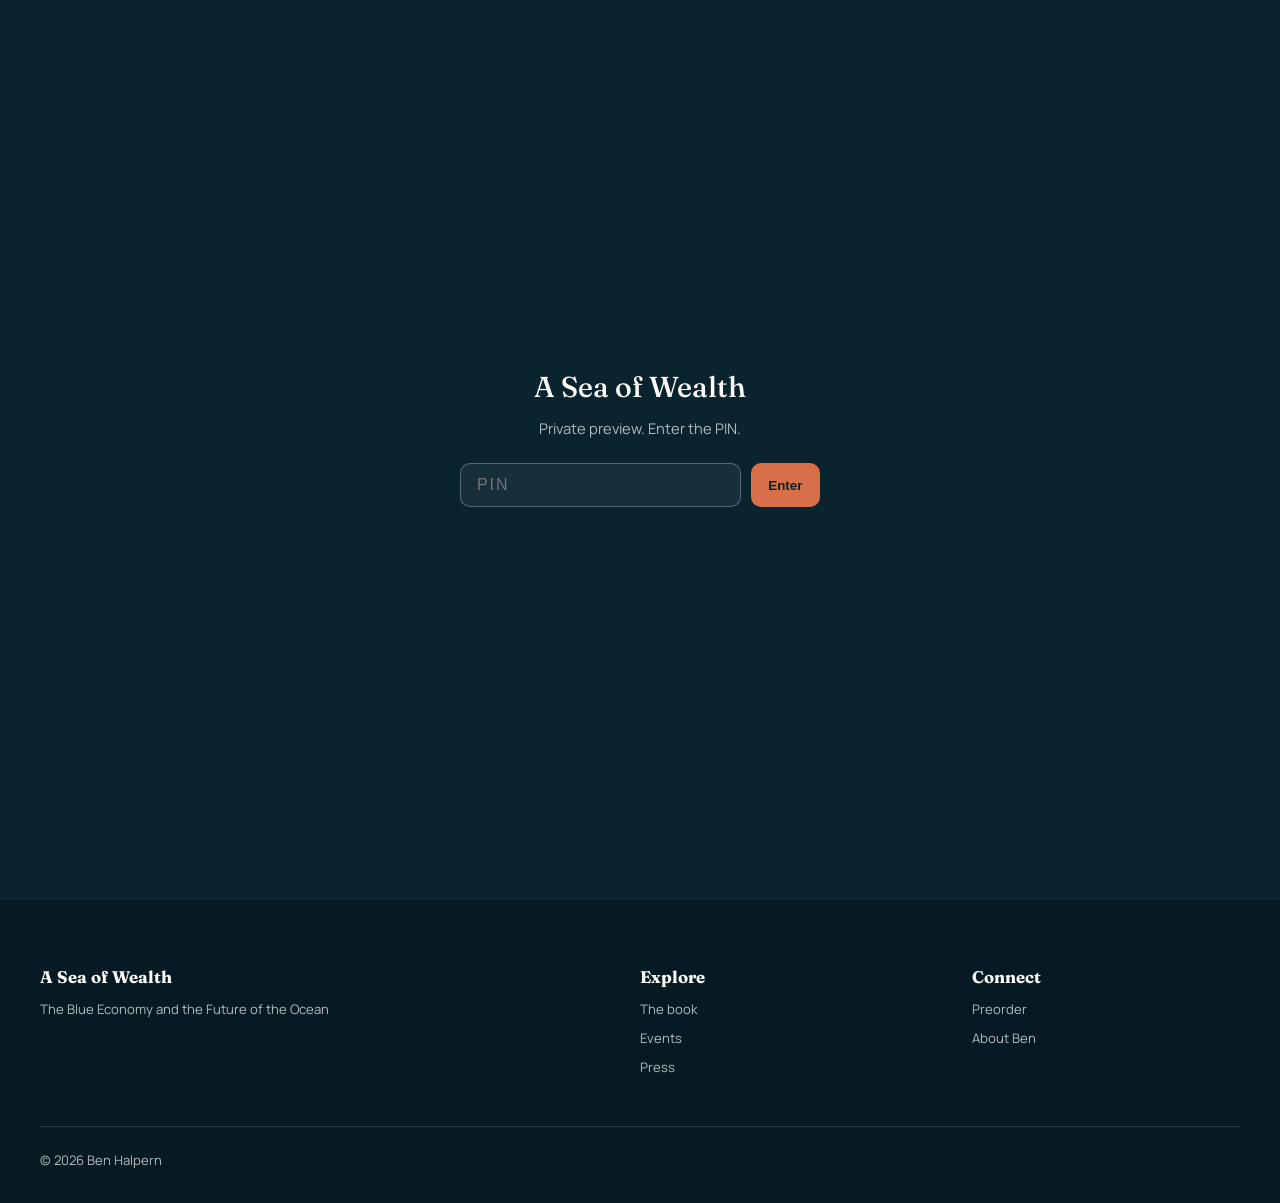
==== author.html @ 030df057 "Split book website into linked pages" ====
<!doctype html><html lang="en"><head><meta charset="utf-8"><meta name="viewport" content="width=device-width,initial-scale=1"><meta name="description" content="About Ben Halpern, author of A Sea of Wealth."><title>About Ben Halpern — A Sea of Wealth</title><link rel="preconnect" href="https://fonts.googleapis.com"><link rel="preconnect" href="https://fonts.gstatic.com" crossorigin><link href="https://fonts.googleapis.com/css2?family=Fraunces:opsz,wght@9..144,500;9..144,600&family=Manrope:wght@400;500;600;700&display=swap" rel="stylesheet"><link rel="stylesheet" href="styles.css"><script src="content.js" defer></script><script src="script.js" defer></script><script src="pin-gate.js" defer></script></head><body class="inner-page" data-page="author"><div class="pin-gate" id="pin-gate"><div class="pin-gate-card"><h1>A Sea of Wealth</h1><p>Private preview. Enter the PIN.</p><form class="pin-gate-form" id="pin-gate-form"><input id="pin-gate-input" type="password" inputmode="numeric" maxlength="8" placeholder="PIN" aria-label="PIN"><button>Enter</button></form><div class="pin-gate-error" id="pin-gate-error"></div></div></div><a class="skip-link" href="#main">Skip to content</a><header class="site-header scrolled" data-header><a class="wordmark" href="index.html"><span>A Sea of Wealth</span><small>Ben Halpern</small></a><button class="nav-toggle" type="button" aria-expanded="false" aria-controls="site-nav" data-nav-toggle><span></span><span></span><span></span><span class="sr-only">Menu</span></button><nav class="site-nav" id="site-nav" data-nav><a data-nav-page="book" href="book.html">The book</a><a data-nav-page="events" href="events.html">Events</a><a data-nav-page="press" href="press.html">Press</a><a data-nav-page="author" href="author.html">About Ben</a><a class="nav-cta" data-nav-page="preorder" href="preorder.html">Preorder</a></nav></header><main id="main"><section class="author author-page section"><div class="shell author-layout"><div class="author-mark reveal"><img src="assets/ben-halpern.webp" width="1024" height="683" alt="Portrait of Ben Halpern"></div><div class="author-copy reveal"><p class="eyebrow dark">About the author</p><h1>Ben Halpern</h1><p class="lead">Marine biologist, conservation scientist, and one of the world’s leading thinkers on the relationship between people and the ocean.</p><p>Ben Halpern is professor of marine biology and conservation science at the University of California, Santa Barbara, and executive director of the National Center for Ecological Analysis and Synthesis.</p><p>His research has appeared in <em>Nature</em>, <em>Science</em>, and <em>Scientific American</em>, and his work is regularly featured by NPR, the BBC, and other major media outlets.</p><div class="author-links"><a href="https://www.nceas.ucsb.edu/about-us/our-people" target="_blank" rel="noreferrer">NCEAS ↗</a><a href="https://bren.ucsb.edu/people/ben-halpern" target="_blank" rel="noreferrer">Bren School ↗</a><a href="https://scholar.google.com/citations?user=6XVuz14AAAAJ&hl=en" target="_blank" rel="noreferrer">Google Scholar ↗</a><a href="https://www.linkedin.com/in/benjamin-halpern-56995b138" target="_blank" rel="noreferrer">LinkedIn ↗</a></div><a class="text-link dark-link author-book-link" href="book.html">Explore Ben’s new book →</a></div></div></section></main><footer class="site-footer"><div class="shell footer-grid"><div><strong>A Sea of Wealth</strong><p>The Blue Economy and the Future of the Ocean</p></div><div><strong>Explore</strong><a href="book.html">The book</a><a href="events.html">Events</a><a href="press.html">Press</a></div><div><strong>Connect</strong><a href="preorder.html">Preorder</a><a href="author.html">About Ben</a></div></div><div class="shell footer-bottom"><span>© <span data-year></span> Ben Halpern</span></div></footer></body></html>
---- styles.css ----
:root {
  --navy: #102f3d;
  --deep: #09232f;
  --slate: #476d7a;
  --mist: #dce8e8;
  --glass: #83aaa5;
  --sand: #e8d8bc;
  --coral: #d66f4a;
  --paper: #f7f4ed;
  --ink: #15333d;
  --white: #fffdf8;
  --display: "Fraunces", Georgia, serif;
  --sans: "Manrope", system-ui, -apple-system, BlinkMacSystemFont, "Segoe UI", sans-serif;
  --shadow: 0 30px 80px rgba(5, 24, 32, 0.24);
  --shell: min(1240px, calc(100vw - 80px));
}

* { box-sizing: border-box; }
html { scroll-behavior: smooth; }
html { overflow-x: hidden; }
body {
  margin: 0;
  overflow-x: hidden;
  color: var(--ink);
  background: var(--paper);
  font-family: var(--sans);
  font-size: 17px;
  line-height: 1.65;
  -webkit-font-smoothing: antialiased;
}
body.nav-open { overflow: hidden; }
img { display: block; max-width: 100%; height: auto; }
a { color: inherit; }
button, a { -webkit-tap-highlight-color: transparent; }

.sr-only {
  position: absolute;
  width: 1px;
  height: 1px;
  padding: 0;
  margin: -1px;
  overflow: hidden;
  clip: rect(0, 0, 0, 0);
  white-space: nowrap;
  border: 0;
}
.skip-link {
  position: fixed;
  left: 1rem;
  top: -5rem;
  z-index: 999;
  background: var(--white);
  color: var(--deep);
  padding: 0.75rem 1rem;
  border-radius: 6px;
}
.skip-link:focus { top: 1rem; }
.shell { width: var(--shell); margin-inline: auto; }
.narrow { width: min(880px, calc(100vw - 48px)); margin-inline: auto; }
.section { padding: clamp(5rem, 9vw, 9rem) 0; }

.site-header {
  position: fixed;
  inset: 0 0 auto;
  z-index: 100;
  display: flex;
  align-items: center;
  justify-content: space-between;
  padding: 1.25rem max(3rem, calc((100vw - 1240px) / 2));
  color: var(--white);
  transition: background 220ms ease, padding 220ms ease, box-shadow 220ms ease;
}
.site-header.scrolled {
  padding-top: 0.75rem;
  padding-bottom: 0.75rem;
  background: rgba(9, 35, 47, 0.94);
  box-shadow: 0 1px 0 rgba(255,255,255,0.1);
  backdrop-filter: blur(14px);
}
.wordmark { display: flex; flex-direction: column; line-height: 1.1; text-decoration: none; }
.wordmark span { font-family: var(--display); font-size: 1.3rem; }
.wordmark small { margin-top: 0.2rem; font-size: 0.64rem; letter-spacing: 0.18em; text-transform: uppercase; opacity: 0.7; }
.site-nav { display: flex; align-items: center; gap: 1.8rem; }
.site-nav a { text-decoration: none; font-size: 0.78rem; font-weight: 600; letter-spacing: 0.02em; }
.site-nav a:not(.nav-cta) { opacity: 0.86; }
.site-nav a:hover, .site-nav a:focus-visible { opacity: 1; }
.nav-cta { padding: 0.65rem 1rem; color: var(--deep); background: var(--sand); border-radius: 999px; }
.site-nav a[aria-current="page"]:not(.nav-cta) { opacity: 1; text-decoration: underline; text-underline-offset: 0.35rem; }
.site-nav .nav-cta[aria-current="page"] { box-shadow: 0 0 0 2px var(--white); }
.nav-toggle { display: none; border: 0; background: transparent; padding: 0.5rem; }
.nav-toggle span:not(.sr-only) { display: block; width: 24px; height: 2px; margin: 5px; background: currentColor; }

.hero {
  position: relative;
  min-height: 100svh;
  overflow: hidden;
  color: var(--white);
  background: var(--deep);
}
.hero-photo, .hero-wash { position: absolute; inset: 0; }
.hero-photo {
  background-image: url("assets/hero-waves.webp");
  background-size: cover;
  background-position: center;
  transform: scale(1.01);
}
.hero-wash {
  background:
    linear-gradient(90deg, rgba(5,26,35,0.92) 0%, rgba(5,26,35,0.72) 43%, rgba(5,26,35,0.35) 72%, rgba(5,26,35,0.52) 100%),
    linear-gradient(0deg, rgba(5,26,35,0.72) 0%, transparent 40%);
}
.hero-inner {
  position: relative;
  z-index: 1;
  min-height: 100svh;
  display: grid;
  grid-template-columns: minmax(250px, 0.72fr) 1.45fr;
  align-items: center;
  gap: clamp(3rem, 7vw, 7rem);
  padding: 9rem 0 6rem;
}
.cover-wrap { position: relative; justify-self: end; width: min(100%, 360px); min-width: 0; }
.book-cover { width: 100%; height: auto; box-shadow: var(--shadow); }
.release-tag {
  position: absolute;
  left: -1.2rem;
  bottom: 2rem;
  padding: 0.72rem 1rem;
  color: var(--deep);
  background: var(--sand);
  font-size: 0.72rem;
  font-weight: 700;
  letter-spacing: 0.04em;
  text-transform: uppercase;
  transform: rotate(-2deg);
}
.hero-copy { max-width: 760px; min-width: 0; }
.eyebrow {
  margin: 0 0 1.2rem;
  color: var(--sand);
  font-size: 0.72rem;
  font-weight: 700;
  letter-spacing: 0.17em;
  text-transform: uppercase;
}
.eyebrow.dark { color: var(--slate); }
.eyebrow.light { color: var(--sand); }
.hero h1, h2, h3 { font-family: var(--display); font-weight: 500; line-height: 1.06; }
.hero h1 { margin: 0; font-size: clamp(3.5rem, 6.3vw, 6.8rem); letter-spacing: -0.035em; }
.hero h1 em { color: var(--sand); font-weight: 500; }
.hero-deck { max-width: 660px; margin: 1.7rem 0 0; font-size: clamp(1.05rem, 1.6vw, 1.35rem); line-height: 1.6; color: rgba(255,255,255,0.86); }
.hero-actions { display: flex; align-items: center; gap: 1.7rem; margin-top: 2.2rem; }
.button { display: inline-flex; align-items: center; justify-content: center; min-height: 50px; padding: 0.8rem 1.35rem; border-radius: 999px; text-decoration: none; font-size: 0.85rem; font-weight: 700; }
.button-primary { color: var(--deep); background: var(--coral); box-shadow: 0 12px 30px rgba(0,0,0,0.18); }
.button-primary:hover { background: #e17b56; transform: translateY(-1px); }
.text-link { display: inline-flex; gap: 0.5rem; align-items: center; text-underline-offset: 0.32rem; font-weight: 600; font-size: 0.88rem; }
.text-link span { transition: transform 180ms ease; }
.text-link:hover span { transform: translate(2px, -2px); }
.scroll-cue { position: absolute; z-index: 2; left: 50%; bottom: 1.3rem; display: flex; flex-direction: column; align-items: center; gap: 0.35rem; color: rgba(255,255,255,0.7); text-decoration: none; font-size: 0.63rem; letter-spacing: 0.14em; text-transform: uppercase; transform: translateX(-50%); }
.scroll-cue span { width: 1px; height: 24px; background: currentColor; }

.question { background: var(--sand); }
.question .narrow { text-align: center; }
.question h2 { margin: 0 auto 2rem; font-size: clamp(2.8rem, 5vw, 5.3rem); letter-spacing: -0.03em; color: var(--deep); }
.question .narrow > p:last-child { max-width: 750px; margin: auto; color: #36535c; font-size: 1.15rem; }

.ideas { background: var(--paper); }
.section-heading { display: flex; justify-content: space-between; align-items: end; gap: 4rem; margin-bottom: 3rem; }
.section-heading h2 { margin: 0; max-width: 720px; font-size: clamp(2.7rem, 4.5vw, 5rem); letter-spacing: -0.035em; color: var(--deep); }
.section-heading > p { max-width: 370px; margin: 0 0 0.5rem; color: var(--slate); }
.idea-grid { display: grid; grid-template-columns: repeat(12, 1fr); grid-auto-rows: 310px; gap: 1.1rem; }
.idea-card { position: relative; display: flex; align-items: end; overflow: hidden; min-height: 280px; border-radius: 18px; isolation: isolate; }
.idea-card::before { content: ""; position: absolute; inset: 0; z-index: -2; background-position: center; background-size: cover; transition: transform 700ms ease; }
.idea-card::after { content: ""; position: absolute; inset: 0; z-index: -1; background: linear-gradient(0deg, rgba(5,25,34,0.9), rgba(5,25,34,0.02) 70%); }
.idea-card:hover::before { transform: scale(1.035); }
.idea-card > div { width: 100%; padding: 1.6rem; color: var(--white); }
.idea-card span { display: block; margin-bottom: 0.3rem; font-size: 0.68rem; letter-spacing: 0.15em; opacity: 0.72; }
.idea-card h3 { margin: 0; font-size: 2rem; }
.idea-card p { max-width: 330px; margin: 0.45rem 0 0; font-size: 0.9rem; line-height: 1.45; color: rgba(255,255,255,0.78); }
.food { grid-column: span 5; grid-row: span 2; }
.energy { grid-column: span 7; }
.transport { grid-column: span 4; }
.minerals { grid-column: span 3; }
.carbon { grid-column: span 7; }
.food::before { background-image: url("assets/aquaculture.webp"); }
.energy::before { background-image: url("assets/offshore-energy.webp"); }
.transport::before { background-image: url("assets/cargo-ship.webp"); }
.carbon::before { background-image: url("assets/microalgae.webp"); }
.minerals { background: var(--navy); }
.minerals::before { background: radial-gradient(circle at 80% 15%, rgba(131,170,165,0.7), transparent 32%), repeating-radial-gradient(ellipse at 100% 110%, transparent 0 17px, rgba(255,255,255,0.1) 18px 19px); }

.immersive { position: relative; display: grid; place-items: center; min-height: 82svh; padding: 6rem 2rem; color: var(--white); background: url("assets/fishing-boat.webp") center / cover no-repeat; }
.immersive-shade { position: absolute; inset: 0; background: linear-gradient(180deg, rgba(5,27,37,0.18), rgba(5,27,37,0.63)); }
.immersive-copy { position: relative; max-width: 920px; text-align: center; }
.immersive-copy p { margin: 0; font-family: var(--display); font-size: clamp(2.9rem, 5.5vw, 6rem); line-height: 1.04; letter-spacing: -0.03em; }
.immersive-copy span { display: block; margin-top: 1.8rem; font-size: 0.8rem; letter-spacing: 0.08em; }

.book { background: var(--mist); }
.book-layout { display: grid; grid-template-columns: minmax(260px, 0.72fr) 1.35fr; gap: clamp(4rem, 9vw, 9rem); align-items: center; }
.book-image { position: relative; max-width: 420px; justify-self: end; }
.book-image::before { content: ""; position: absolute; inset: -1.4rem 1.4rem 1.4rem -1.4rem; z-index: -1; border: 1px solid rgba(16,47,61,0.32); }
.book-image img { display: block; width: 100%; height: auto; box-shadow: var(--shadow); }
.book-copy h2 { margin: 0 0 1.8rem; font-size: clamp(3rem, 5vw, 5.3rem); letter-spacing: -0.035em; color: var(--deep); }
.book-copy { min-width: 0; }
.book-copy p { max-width: 720px; color: #36545e; }
.book-copy .lead { font-size: 1.2rem; color: var(--ink); }
.book-facts { display: grid; grid-template-columns: repeat(2, 1fr); gap: 1rem 2rem; margin: 2.4rem 0 0; padding-top: 2rem; border-top: 1px solid rgba(16,47,61,0.18); }
.book-facts div { display: grid; gap: 0.15rem; }
.book-facts dt { color: var(--slate); font-size: 0.7rem; text-transform: uppercase; letter-spacing: 0.1em; }
.book-facts dd { margin: 0; font-weight: 600; }

.updates { background: var(--paper); }
.update-list { border-top: 1px solid rgba(16,47,61,0.2); }
.empty-state { display: flex; justify-content: space-between; align-items: center; gap: 2rem; padding: 2.3rem 0; border-bottom: 1px solid rgba(16,47,61,0.2); }
.empty-state span { font-family: var(--display); font-size: 2rem; }
.empty-state p { max-width: 500px; margin: 0; color: var(--slate); }
.event-row { display: grid; grid-template-columns: 180px 1fr auto; gap: 2rem; align-items: center; padding: 1.5rem 0; border-bottom: 1px solid rgba(16,47,61,0.2); text-decoration: none; }
.event-row time { color: var(--slate); }
.event-row span { display: grid; }
.event-row small { color: var(--slate); }

.press { color: var(--white); background: var(--navy); }
.press .section-heading h2 { color: var(--white); }
.press .section-heading > p { color: rgba(255,255,255,0.62); }
.press-grid { display: grid; grid-template-columns: repeat(3, 1fr); gap: 1rem; }
.press-placeholder, .press-card { min-height: 260px; padding: 1.6rem; border: 1px solid rgba(255,255,255,0.18); border-radius: 14px; }
.press-placeholder { display: flex; flex-direction: column; justify-content: end; background: rgba(255,255,255,0.035); }
.press-placeholder span, .press-card > span { color: var(--sand); font-size: 0.7rem; letter-spacing: 0.12em; text-transform: uppercase; }
.press-placeholder p { margin: 0.8rem 0 0; color: rgba(255,255,255,0.64); }
.press-card { display: flex; flex-direction: column; text-decoration: none; }
.press-card h3 { font-size: 1.8rem; }
.press-card b { margin-top: auto; }

.author { background: var(--sand); }
.author-layout { display: grid; grid-template-columns: 0.8fr 1.2fr; gap: clamp(4rem, 9vw, 10rem); align-items: center; }
.author-mark { position: relative; display: grid; place-items: center; aspect-ratio: 1; border-radius: 50%; overflow: hidden; background: var(--navy); box-shadow: inset 0 0 0 10px rgba(255,255,255,0.08); }
.author-mark img { width: 100%; height: 100%; object-fit: cover; }
.author-mark span { font-family: var(--display); font-size: clamp(5rem, 12vw, 11rem); letter-spacing: -0.08em; transform: translateX(-0.05em); }
.author-copy h2 { margin: 0 0 1.5rem; font-size: clamp(3.5rem, 6vw, 6rem); color: var(--deep); }
.author-copy .lead { font-size: 1.2rem; color: var(--ink); }
.author-copy { min-width: 0; }
.author-copy p { color: #3e5961; }
.dark-link { color: var(--deep); }

.preorder { overflow: hidden; color: var(--white); background: var(--deep); }
.preorder-layout { display: grid; grid-template-columns: minmax(230px, 0.6fr) 1.4fr; align-items: center; gap: clamp(4rem, 9vw, 9rem); }
.preorder-cover { position: relative; max-width: 340px; justify-self: end; transform: rotate(-3deg); }
.preorder-cover::before { content: ""; position: absolute; inset: 4% -10% -4% 10%; z-index: -1; background: var(--glass); transform: rotate(6deg); }
.preorder-cover img { display: block; width: 100%; height: auto; box-shadow: var(--shadow); }
.preorder-copy h2 { margin: 0 0 1.4rem; max-width: 780px; font-size: clamp(3.4rem, 6vw, 6.5rem); letter-spacing: -0.04em; }
.preorder-copy { min-width: 0; }
.preorder-copy > p { color: rgba(255,255,255,0.7); }
.retailer-links { display: flex; flex-wrap: wrap; gap: 0.8rem; margin: 2rem 0 1.5rem; }
.retailer-button { display: flex; align-items: center; gap: 0.7rem; padding: 0.8rem 1.1rem; border: 1px solid rgba(255,255,255,0.28); border-radius: 999px; text-decoration: none; font-size: 0.82rem; font-weight: 700; }
.retailer-button.featured { color: var(--deep); background: var(--coral); border-color: var(--coral); }
.retailer-button:hover { border-color: rgba(255,255,255,0.7); }
.preorder-copy small { color: rgba(255,255,255,0.45); }

.site-footer { padding: 4rem 0 2rem; color: rgba(255,255,255,0.7); background: #061a23; font-size: 0.82rem; }
.footer-grid { display: grid; grid-template-columns: 2fr 1fr 1fr; gap: 4rem; padding-bottom: 3rem; }
.footer-grid > div { display: flex; flex-direction: column; align-items: start; gap: 0.45rem; }
.footer-grid strong { color: var(--white); font-family: var(--display); font-size: 1.05rem; }
.footer-grid p { margin: 0; }
.footer-grid a { text-decoration: none; }
.footer-grid a:hover { color: var(--white); }
.footer-bottom { display: flex; justify-content: space-between; padding-top: 1.4rem; border-top: 1px solid rgba(255,255,255,0.12); }
.credit-toggle { color: inherit; border: 0; background: transparent; font: inherit; text-decoration: underline; text-underline-offset: 0.25rem; cursor: pointer; }
.photo-credits { padding-top: 1.2rem; color: rgba(255,255,255,0.55); }
.photo-credits p { max-width: 900px; }

/* Multi-page layouts */
.inner-page { padding-top: 72px; }
.page-hero { position: relative; min-height: 58svh; display: grid; align-items: end; overflow: hidden; color: var(--white); background: var(--deep); }
.page-hero::before { content: ""; position: absolute; inset: 0; background-size: cover; background-position: center; opacity: 0.6; }
.page-hero::after { content: ""; position: absolute; inset: 0; background: linear-gradient(90deg, rgba(5,26,35,.92), rgba(5,26,35,.35)); }
.page-hero-book::before { background-image: url("assets/cargo-ship.webp"); }
.page-hero-events::before { background-image: url("assets/fishing-boat.webp"); }
.page-hero-press::before { background-image: url("assets/offshore-energy.webp"); }
.page-hero-copy { position: relative; z-index: 1; max-width: 850px; padding-block: clamp(6rem, 12vw, 10rem) clamp(4rem, 8vw, 7rem); }
.page-hero h1 { margin: 0; max-width: 900px; font-family: var(--display); font-size: clamp(4rem, 8vw, 7.5rem); font-weight: 500; line-height: .98; letter-spacing: -.04em; }
.page-hero-copy > p:last-child { max-width: 700px; margin: 1.6rem 0 0; color: rgba(255,255,255,.78); font-size: 1.18rem; }
.page-card-grid { display: grid; grid-template-columns: repeat(3, 1fr); gap: 1rem; }
.page-card { min-height: 360px; display: flex; flex-direction: column; padding: 2rem; color: var(--white); background: var(--navy); border-radius: 14px; text-decoration: none; transition: transform 180ms ease, background 180ms ease; }
.page-card:hover { transform: translateY(-4px); background: var(--deep); }
.page-card > span { color: var(--sand); font-size: .7rem; font-weight: 700; letter-spacing: .14em; text-transform: uppercase; }
.page-card h2 { margin: auto 0 1rem; font-size: clamp(2.2rem, 3vw, 3.4rem); }
.page-card p { color: rgba(255,255,255,.65); }
.page-card b { margin-top: 1rem; }
.button-dark { margin-top: 2rem; color: var(--white); background: var(--deep); }
.author-page { min-height: calc(100svh - 72px); padding-top: clamp(7rem, 11vw, 11rem); }
.author-page .author-copy h1 { margin: 0 0 1.5rem; color: var(--deep); font-family: var(--display); font-size: clamp(4rem, 7vw, 7rem); font-weight: 500; line-height: 1; }
.author-book-link { margin-top: 2rem; }
.preorder-full { min-height: calc(100svh - 72px); display: grid; align-items: center; }
.preorder-copy h1 { margin: 0 0 1.4rem; max-width: 780px; font-family: var(--display); font-size: clamp(4rem, 7vw, 7rem); font-weight: 500; line-height: 1; letter-spacing: -.04em; }
.preorder-facts { display: flex; gap: 3rem; margin: 2.5rem 0 0; padding-top: 1.5rem; border-top: 1px solid rgba(255,255,255,.18); }
.preorder-facts dt { color: rgba(255,255,255,.5); font-size: .7rem; letter-spacing: .1em; text-transform: uppercase; }
.preorder-facts dd { margin: .2rem 0 0; }

.reveal { opacity: 0; transform: translateY(12px); transition: opacity 700ms ease, transform 700ms ease; }
.reveal.visible { opacity: 1; transform: none; }
:focus-visible { outline: 3px solid var(--coral); outline-offset: 4px; }

@media (max-width: 1050px) {
  :root { --shell: min(100% - 48px, 920px); }
  .site-header { padding-inline: 24px; }
  .site-nav { gap: 1rem; }
  .site-nav a:not(.nav-cta) { display: none; }
  .hero-inner { grid-template-columns: 260px 1fr; gap: 3rem; }
  .hero h1 { font-size: clamp(3.2rem, 7vw, 5.5rem); }
  .idea-grid { grid-auto-rows: 260px; }
  .food { grid-column: span 6; }
  .energy { grid-column: span 6; }
  .transport, .minerals { grid-column: span 6; }
  .carbon { grid-column: span 12; }
}

@media (max-width: 760px) {
  :root { --shell: calc(100vw - 36px); }
  body { font-size: 16px; }
  .section { padding: 5.5rem 0; }
  .page-hero-copy { width: 100%; min-width: 0; }
  .page-hero h1 { max-width: 100%; font-size: clamp(3rem, 13vw, 4rem); overflow-wrap: break-word; }
  .page-hero-copy > p:last-child { max-width: 100%; font-size: 1rem; }
  .page-card-grid { grid-template-columns: 1fr; }
  .site-header { padding: 0.85rem 18px; }
  .site-header.scrolled { padding: 0.7rem 18px; }
  .wordmark span { font-size: 1.05rem; }
  .nav-toggle {
    display: grid;
    place-items: center;
    width: 44px;
    height: 44px;
    padding: 7px;
    color: var(--white);
    background: rgba(5, 28, 38, 0.58);
    border-radius: 50%;
    backdrop-filter: blur(8px);
    z-index: 2;
  }
  .nav-toggle span:not(.sr-only) { grid-column: 1; grid-row: 1; margin: 0; transform: translateY(-6px); }
  .nav-toggle span:not(.sr-only):nth-child(2) { transform: none; }
  .nav-toggle span:not(.sr-only):nth-child(3) { transform: translateY(6px); }
  .site-nav {
    position: fixed;
    inset: 0;
    z-index: 1;
    display: flex;
    flex-direction: column;
    justify-content: center;
    gap: 1.6rem;
    background: var(--deep);
    opacity: 0;
    pointer-events: none;
    transition: opacity 180ms ease;
  }
  .site-nav.open { opacity: 1; pointer-events: auto; }
  .site-nav a, .site-nav a:not(.nav-cta) { display: block; font-family: var(--display); font-size: 2rem; }
  .nav-cta { color: var(--deep); font-family: var(--sans) !important; font-size: 1rem !important; }
  .hero-inner { grid-template-columns: 1fr; align-content: center; gap: 2.3rem; padding: 8rem 0 5rem; }
  .cover-wrap { width: 165px; justify-self: start; margin-left: 0.7rem; }
  .release-tag { left: -0.7rem; bottom: 0.7rem; width: 150px; padding: 0.5rem 0.7rem; font-size: 0.58rem; }
  .hero h1 { font-size: clamp(3rem, 13vw, 4.7rem); }
  .hero-deck { font-size: 1rem; }
  .hero-actions { align-items: flex-start; flex-direction: column; gap: 1rem; margin-top: 1.6rem; }
  .scroll-cue { display: none; }
  .section-heading { align-items: start; flex-direction: column; gap: 1rem; }
  .section-heading h2 { font-size: 3rem; }
  .idea-grid { display: flex; overflow-x: auto; scroll-snap-type: x mandatory; padding-bottom: 0.6rem; margin-right: -18px; }
  .idea-card { flex: 0 0 82vw; min-height: 410px; scroll-snap-align: start; }
  .immersive { min-height: 70svh; }
  .immersive-copy p { font-size: 3rem; }
  .book-layout, .author-layout, .preorder-layout { grid-template-columns: 1fr; gap: 3.5rem; }
  .book-image { max-width: 260px; justify-self: center; }
  .book-copy h2 { font-size: 3.3rem; }
  .book-facts { grid-template-columns: 1fr; }
  .empty-state { align-items: start; flex-direction: column; }
  .press-grid { grid-template-columns: 1fr; }
  .press-placeholder { min-height: 190px; }
  .author-mark { width: min(78vw, 360px); justify-self: center; }
  .preorder-cover { max-width: 230px; justify-self: center; }
  .preorder-copy h2 { font-size: 3.4rem; }
  .retailer-links { align-items: stretch; flex-direction: column; }
  .retailer-button { justify-content: space-between; }
  .footer-grid { grid-template-columns: 1fr 1fr; gap: 2.5rem 1rem; }
  .footer-grid > div:first-child { grid-column: 1 / -1; }
  .inner-page { padding-top: 64px; }
  .page-hero { min-height: 62svh; }
  .page-hero h1 { font-size: clamp(3.6rem, 16vw, 5.5rem); }
  .page-card-grid { grid-template-columns: 1fr; }
  .page-card { min-height: 280px; }
  .author-page { padding-top: 5.5rem; }
  .preorder-facts { flex-direction: column; gap: 1rem; }
}

@media (prefers-reduced-motion: reduce) {
  html { scroll-behavior: auto; }
  *, *::before, *::after { animation-duration: 0.01ms !important; animation-iteration-count: 1 !important; transition-duration: 0.01ms !important; }
  .reveal { opacity: 1; transform: none; }
}


/* --- PIN gate (client-side preview lock; not real security) --- */
.pin-gate {
  position: fixed;
  inset: 0;
  z-index: 1000;
  display: grid;
  place-items: center;
  background: #09232f;
  color: #fffdf8;
  font-family: "Manrope", system-ui, sans-serif;
  padding: 24px;
}
.pin-gate[hidden] { display: none; }
.pin-gate-card { width: min(360px, 100%); text-align: center; }
.pin-gate-card h1 { font-family: "Fraunces", Georgia, serif; font-weight: 500; font-size: 1.8rem; margin: 0 0 0.4rem; }
.pin-gate-card p { margin: 0 0 1.4rem; color: rgba(255,255,255,0.68); font-size: 0.92rem; }
.pin-gate-form { display: flex; gap: 0.6rem; }
.pin-gate-form input {
  flex: 1;
  min-width: 0;
  padding: 0.75rem 1rem;
  border-radius: 10px;
  border: 1px solid rgba(255,255,255,0.28);
  background: rgba(255,255,255,0.06);
  color: #fffdf8;
  font-size: 1rem;
  letter-spacing: 0.12em;
}
.pin-gate-form button {
  padding: 0.75rem 1.1rem;
  border-radius: 10px;
  border: 0;
  background: #d66f4a;
  color: #09232f;
  font-weight: 700;
  cursor: pointer;
}
.pin-gate-error { min-height: 1.2rem; margin-top: 0.7rem; font-size: 0.82rem; color: #f3b199; }
body.pin-locked { overflow: hidden; }

.author-links { display: flex; flex-wrap: wrap; gap: 0.7rem; margin-top: 1.8rem; }
.author-links a {
  display: inline-flex;
  align-items: center;
  gap: 0.45rem;
  padding: 0.6rem 1rem;
  border-radius: 999px;
  border: 1px solid rgba(16,47,61,0.3);
  color: var(--deep);
  text-decoration: none;
  font-size: 0.82rem;
  font-weight: 700;
  background: rgba(255,255,255,0.35);
}
.author-links a:hover { background: rgba(255,255,255,0.65); border-color: rgba(16,47,61,0.5); }
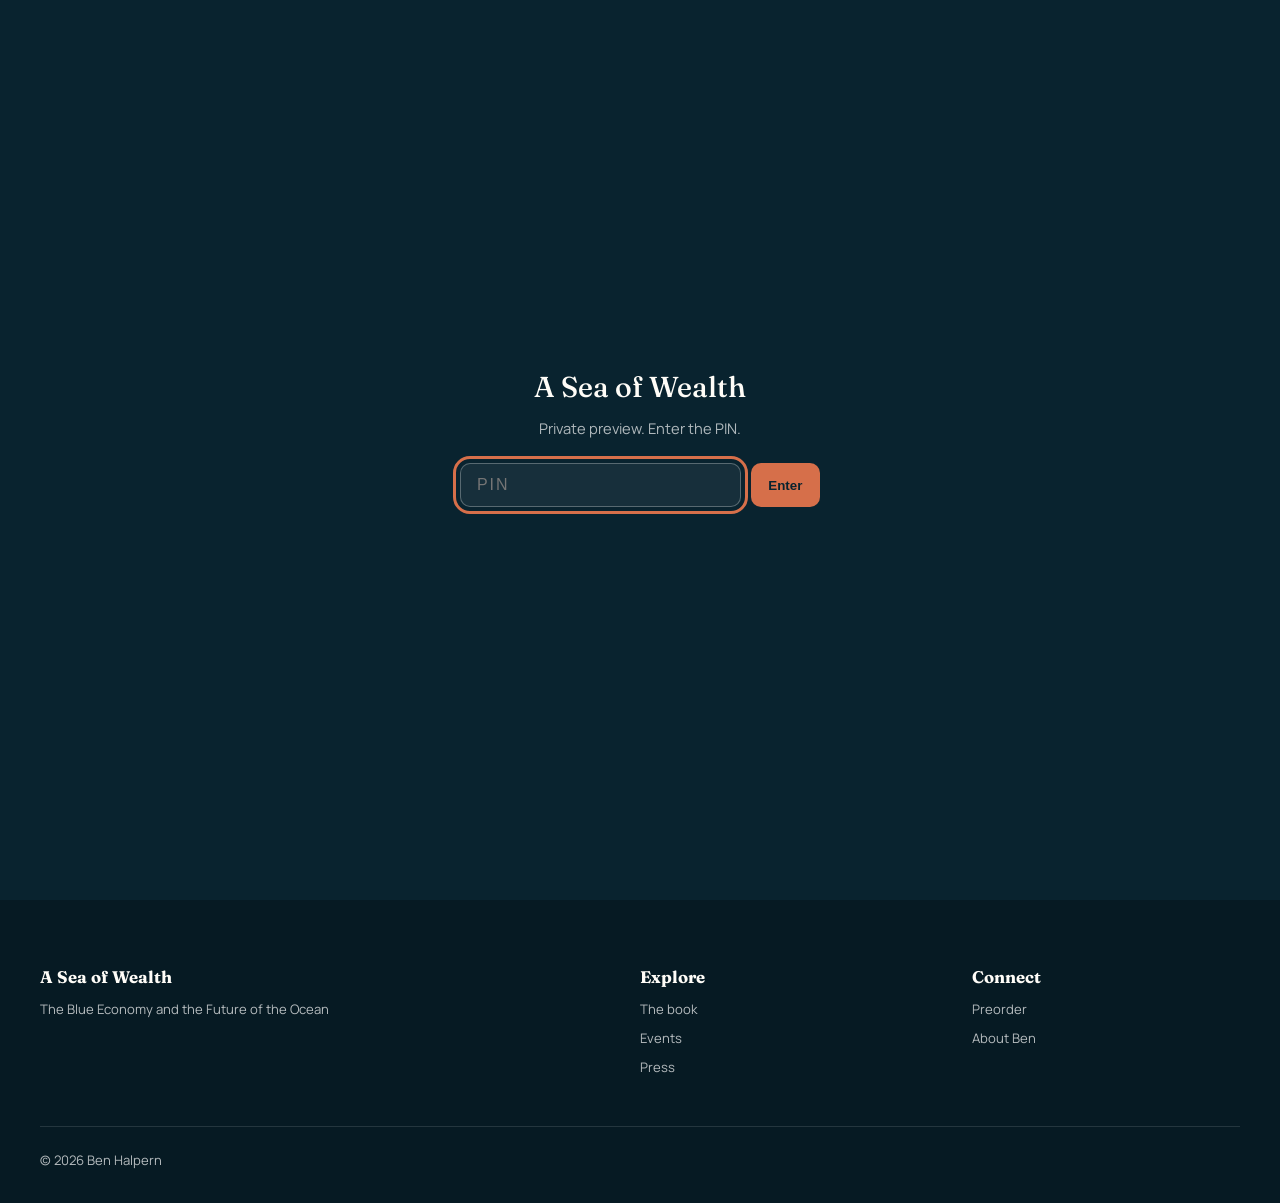
==== commit b8000321: "Phone site: tab bar, one-screen hero, swipe rows A separate phone design (mobile.css, loaded only at" ====
--- a/author.html
+++ b/author.html
@@ -1 +1 @@
-<!doctype html><html lang="en"><head><meta charset="utf-8"><meta name="viewport" content="width=device-width,initial-scale=1"><meta name="description" content="About Ben Halpern, author of A Sea of Wealth."><title>About Ben Halpern — A Sea of Wealth</title><link rel="preconnect" href="https://fonts.googleapis.com"><link rel="preconnect" href="https://fonts.gstatic.com" crossorigin><link href="https://fonts.googleapis.com/css2?family=Fraunces:opsz,wght@9..144,500;9..144,600&family=Manrope:wght@400;500;600;700&display=swap" rel="stylesheet"><link rel="stylesheet" href="styles.css"><script src="content.js" defer></script><script src="script.js" defer></script><script src="pin-gate.js" defer></script></head><body class="inner-page" data-page="author"><div class="pin-gate" id="pin-gate"><div class="pin-gate-card"><h1>A Sea of Wealth</h1><p>Private preview. Enter the PIN.</p><form class="pin-gate-form" id="pin-gate-form"><input id="pin-gate-input" type="password" inputmode="numeric" maxlength="8" placeholder="PIN" aria-label="PIN"><button>Enter</button></form><div class="pin-gate-error" id="pin-gate-error"></div></div></div><a class="skip-link" href="#main">Skip to content</a><header class="site-header scrolled" data-header><a class="wordmark" href="index.html"><span>A Sea of Wealth</span><small>Ben Halpern</small></a><button class="nav-toggle" type="button" aria-expanded="false" aria-controls="site-nav" data-nav-toggle><span></span><span></span><span></span><span class="sr-only">Menu</span></button><nav class="site-nav" id="site-nav" data-nav><a data-nav-page="book" href="book.html">The book</a><a data-nav-page="events" href="events.html">Events</a><a data-nav-page="press" href="press.html">Press</a><a data-nav-page="author" href="author.html">About Ben</a><a class="nav-cta" data-nav-page="preorder" href="preorder.html">Preorder</a></nav></header><main id="main"><section class="author author-page section"><div class="shell author-layout"><div class="author-mark reveal"><img src="assets/ben-halpern.webp" width="1024" height="683" alt="Portrait of Ben Halpern"></div><div class="author-copy reveal"><p class="eyebrow dark">About the author</p><h1>Ben Halpern</h1><p class="lead">Marine biologist, conservation scientist, and one of the world’s leading thinkers on the relationship between people and the ocean.</p><p>Ben Halpern is professor of marine biology and conservation science at the University of California, Santa Barbara, and executive director of the National Center for Ecological Analysis and Synthesis.</p><p>His research has appeared in <em>Nature</em>, <em>Science</em>, and <em>Scientific American</em>, and his work is regularly featured by NPR, the BBC, and other major media outlets.</p><div class="author-links"><a href="https://www.nceas.ucsb.edu/about-us/our-people" target="_blank" rel="noreferrer">NCEAS ↗</a><a href="https://bren.ucsb.edu/people/ben-halpern" target="_blank" rel="noreferrer">Bren School ↗</a><a href="https://scholar.google.com/citations?user=6XVuz14AAAAJ&hl=en" target="_blank" rel="noreferrer">Google Scholar ↗</a><a href="https://www.linkedin.com/in/benjamin-halpern-56995b138" target="_blank" rel="noreferrer">LinkedIn ↗</a></div><a class="text-link dark-link author-book-link" href="book.html">Explore Ben’s new book →</a></div></div></section></main><footer class="site-footer"><div class="shell footer-grid"><div><strong>A Sea of Wealth</strong><p>The Blue Economy and the Future of the Ocean</p></div><div><strong>Explore</strong><a href="book.html">The book</a><a href="events.html">Events</a><a href="press.html">Press</a></div><div><strong>Connect</strong><a href="preorder.html">Preorder</a><a href="author.html">About Ben</a></div></div><div class="shell footer-bottom"><span>© <span data-year></span> Ben Halpern</span></div></footer></body></html>
+<!doctype html><html lang="en"><head><meta charset="utf-8"><meta name="viewport" content="width=device-width,initial-scale=1,viewport-fit=cover"><meta name="description" content="About Ben Halpern, author of A Sea of Wealth."><title>About Ben Halpern — A Sea of Wealth</title><link rel="preconnect" href="https://fonts.googleapis.com"><link rel="preconnect" href="https://fonts.gstatic.com" crossorigin><link href="https://fonts.googleapis.com/css2?family=Fraunces:opsz,wght@9..144,500;9..144,600&family=Manrope:wght@400;500;600;700&display=swap" rel="stylesheet"><link rel="stylesheet" href="styles.css"><link rel="stylesheet" href="mobile.css" media="(max-width: 760px)"><script src="content.js" defer></script><script src="script.js" defer></script><script src="pin-gate.js" defer></script></head><body class="inner-page" data-page="author"><div class="pin-gate" id="pin-gate" role="dialog" aria-modal="true" aria-labelledby="pin-gate-title"><div class="pin-gate-card"><h1 id="pin-gate-title">A Sea of Wealth</h1><p>Private preview. Enter the PIN.</p><form class="pin-gate-form" id="pin-gate-form"><input id="pin-gate-input" type="password" inputmode="numeric" maxlength="8" placeholder="PIN" aria-label="PIN"><button>Enter</button></form><div class="pin-gate-error" id="pin-gate-error" role="alert" aria-live="assertive"></div></div></div><a class="skip-link" href="#main">Skip to content</a><header class="site-header scrolled" data-header><a class="wordmark" href="index.html"><span>A Sea of Wealth</span><small>Ben Halpern</small></a><a class="m-buy" data-m-page="preorder" href="preorder.html">Preorder</a><button class="nav-toggle" type="button" aria-expanded="false" aria-controls="site-nav" data-nav-toggle><span></span><span></span><span></span><span class="sr-only">Menu</span></button><nav class="site-nav" id="site-nav" data-nav><a data-nav-page="book" href="book.html">The book</a><a data-nav-page="events" href="events.html">Events</a><a data-nav-page="press" href="press.html">Press</a><a data-nav-page="author" href="author.html">About Ben</a><a class="nav-cta" data-nav-page="preorder" href="preorder.html">Preorder</a></nav></header><nav class="m-tabs" aria-label="Sections"><a data-m-page="home" href="index.html"><svg viewBox="0 0 24 24" aria-hidden="true"><path d="M3.5 10.5 12 4l8.5 6.5V19a1 1 0 0 1-1 1H15v-5.5H9V20H4.5a1 1 0 0 1-1-1z"/></svg><span>Home</span></a><a data-m-page="book" href="book.html"><svg viewBox="0 0 24 24" aria-hidden="true"><path d="M5 4.5h10.5A3.5 3.5 0 0 1 19 8v12H8.5A3.5 3.5 0 0 1 5 16.5z"/><path d="M5 16.5A3.5 3.5 0 0 1 8.5 13H19"/></svg><span>Book</span></a><a data-m-page="events" href="events.html"><svg viewBox="0 0 24 24" aria-hidden="true"><rect x="4" y="5.5" width="16" height="14.5" rx="2"/><path d="M4 10h16M8.5 3.5v4M15.5 3.5v4"/></svg><span>Events</span></a><a data-m-page="press" href="press.html"><svg viewBox="0 0 24 24" aria-hidden="true"><path d="M4.5 5h12v13a2 2 0 0 0 2 2h-12a2 2 0 0 1-2-2z"/><path d="M16.5 9h3v9a2 2 0 0 1-2 2M8 9h5M8 12.5h5M8 16h3"/></svg><span>Press</span></a><a data-m-page="author" href="author.html"><svg viewBox="0 0 24 24" aria-hidden="true"><circle cx="12" cy="8.5" r="3.8"/><path d="M4.5 20a7.5 7.5 0 0 1 15 0"/></svg><span>Ben</span></a></nav><main id="main"><section class="author author-page section"><div class="shell author-layout"><div class="author-mark reveal"><img src="assets/ben-halpern.webp" width="1024" height="683" alt="Portrait of Ben Halpern"></div><div class="author-copy reveal"><p class="eyebrow dark">About the author</p><h1>Ben Halpern</h1><p class="lead">Marine biologist, conservation scientist, and one of the world’s leading thinkers on the relationship between people and the ocean.</p><p>Ben Halpern is professor of marine biology and conservation science at the University of California, Santa Barbara, and executive director of the National Center for Ecological Analysis and Synthesis.</p><p>His research has appeared in <em>Nature</em>, <em>Science</em>, and <em>Scientific American</em>, and his work is regularly featured by NPR, the BBC, and other major media outlets.</p><div class="author-links"><a href="https://www.nceas.ucsb.edu/about-us/our-people" target="_blank" rel="noreferrer">NCEAS ↗</a><a href="https://bren.ucsb.edu/people/ben-halpern" target="_blank" rel="noreferrer">Bren School ↗</a><a href="https://scholar.google.com/citations?user=6XVuz14AAAAJ&hl=en" target="_blank" rel="noreferrer">Google Scholar ↗</a><a href="https://www.linkedin.com/in/benjamin-halpern-56995b138" target="_blank" rel="noreferrer">LinkedIn ↗</a></div><a class="text-link dark-link author-book-link" href="book.html">Explore Ben’s new book →</a></div></div></section></main><footer class="site-footer"><div class="shell footer-grid"><div><strong>A Sea of Wealth</strong><p>The Blue Economy and the Future of the Ocean</p></div><div><strong>Explore</strong><a href="book.html">The book</a><a href="events.html">Events</a><a href="press.html">Press</a></div><div><strong>Connect</strong><a href="preorder.html">Preorder</a><a href="author.html">About Ben</a></div></div><div class="shell footer-bottom"><span>© <span data-year></span> Ben Halpern</span></div></footer></body></html>
--- a/styles.css
+++ b/styles.css
@@ -314,83 +314,8 @@
   .carbon { grid-column: span 12; }
 }
 
-@media (max-width: 760px) {
-  :root { --shell: calc(100vw - 36px); }
-  body { font-size: 16px; }
-  .section { padding: 5.5rem 0; }
-  .page-hero-copy { width: 100%; min-width: 0; }
-  .page-hero h1 { max-width: 100%; font-size: clamp(3rem, 13vw, 4rem); overflow-wrap: break-word; }
-  .page-hero-copy > p:last-child { max-width: 100%; font-size: 1rem; }
-  .page-card-grid { grid-template-columns: 1fr; }
-  .site-header { padding: 0.85rem 18px; }
-  .site-header.scrolled { padding: 0.7rem 18px; }
-  .wordmark span { font-size: 1.05rem; }
-  .nav-toggle {
-    display: grid;
-    place-items: center;
-    width: 44px;
-    height: 44px;
-    padding: 7px;
-    color: var(--white);
-    background: rgba(5, 28, 38, 0.58);
-    border-radius: 50%;
-    backdrop-filter: blur(8px);
-    z-index: 2;
-  }
-  .nav-toggle span:not(.sr-only) { grid-column: 1; grid-row: 1; margin: 0; transform: translateY(-6px); }
-  .nav-toggle span:not(.sr-only):nth-child(2) { transform: none; }
-  .nav-toggle span:not(.sr-only):nth-child(3) { transform: translateY(6px); }
-  .site-nav {
-    position: fixed;
-    inset: 0;
-    z-index: 1;
-    display: flex;
-    flex-direction: column;
-    justify-content: center;
-    gap: 1.6rem;
-    background: var(--deep);
-    opacity: 0;
-    pointer-events: none;
-    transition: opacity 180ms ease;
-  }
-  .site-nav.open { opacity: 1; pointer-events: auto; }
-  .site-nav a, .site-nav a:not(.nav-cta) { display: block; font-family: var(--display); font-size: 2rem; }
-  .nav-cta { color: var(--deep); font-family: var(--sans) !important; font-size: 1rem !important; }
-  .hero-inner { grid-template-columns: 1fr; align-content: center; gap: 2.3rem; padding: 8rem 0 5rem; }
-  .cover-wrap { width: 165px; justify-self: start; margin-left: 0.7rem; }
-  .release-tag { left: -0.7rem; bottom: 0.7rem; width: 150px; padding: 0.5rem 0.7rem; font-size: 0.58rem; }
-  .hero h1 { font-size: clamp(3rem, 13vw, 4.7rem); }
-  .hero-deck { font-size: 1rem; }
-  .hero-actions { align-items: flex-start; flex-direction: column; gap: 1rem; margin-top: 1.6rem; }
-  .scroll-cue { display: none; }
-  .section-heading { align-items: start; flex-direction: column; gap: 1rem; }
-  .section-heading h2 { font-size: 3rem; }
-  .idea-grid { display: flex; overflow-x: auto; scroll-snap-type: x mandatory; padding-bottom: 0.6rem; margin-right: -18px; }
-  .idea-card { flex: 0 0 82vw; min-height: 410px; scroll-snap-align: start; }
-  .immersive { min-height: 70svh; }
-  .immersive-copy p { font-size: 3rem; }
-  .book-layout, .author-layout, .preorder-layout { grid-template-columns: 1fr; gap: 3.5rem; }
-  .book-image { max-width: 260px; justify-self: center; }
-  .book-copy h2 { font-size: 3.3rem; }
-  .book-facts { grid-template-columns: 1fr; }
-  .empty-state { align-items: start; flex-direction: column; }
-  .press-grid { grid-template-columns: 1fr; }
-  .press-placeholder { min-height: 190px; }
-  .author-mark { width: min(78vw, 360px); justify-self: center; }
-  .preorder-cover { max-width: 230px; justify-self: center; }
-  .preorder-copy h2 { font-size: 3.4rem; }
-  .retailer-links { align-items: stretch; flex-direction: column; }
-  .retailer-button { justify-content: space-between; }
-  .footer-grid { grid-template-columns: 1fr 1fr; gap: 2.5rem 1rem; }
-  .footer-grid > div:first-child { grid-column: 1 / -1; }
-  .inner-page { padding-top: 64px; }
-  .page-hero { min-height: 62svh; }
-  .page-hero h1 { font-size: clamp(3.6rem, 16vw, 5.5rem); }
-  .page-card-grid { grid-template-columns: 1fr; }
-  .page-card { min-height: 280px; }
-  .author-page { padding-top: 5.5rem; }
-  .preorder-facts { flex-direction: column; gap: 1rem; }
-}
+/* Phones (max-width 760px) have their own site design in mobile.css, loaded only there. */
+.m-buy, .m-tabs, .m-dots { display: none; }
 
 @media (prefers-reduced-motion: reduce) {
   html { scroll-behavior: auto; }
--- a/mobile.css
+++ b/mobile.css
@@ -0,0 +1,289 @@
+/* A Sea of Wealth: the phone site (loaded only at max-width 760px, see each page's <head>).
+   Not the desktop layout squeezed down: a slim top bar with Preorder, an app-style tab bar at the bottom in place of
+   the hamburger menu, a hero that fits one screen, swipeable card rows, and full-width rows sized for thumbs. */
+
+:root {
+  --shell: calc(100vw - 40px);
+  --bar-h: 56px;
+  --tabs-h: 62px;
+  --safe-b: env(safe-area-inset-bottom, 0px);
+  --radius: 18px;
+}
+
+html { background: #061a23; scroll-padding: calc(var(--bar-h) + env(safe-area-inset-top, 0px)) 0 calc(var(--tabs-h) + var(--safe-b)); }
+body { font-size: 16px; line-height: 1.6; }
+.section { padding: 3.6rem 0; }
+.narrow { width: var(--shell); }
+h2, h3 { text-wrap: balance; }
+
+/* ---------------------------------------------------------------- top bar: wordmark + Preorder */
+.site-header,
+.site-header.scrolled {
+  height: calc(var(--bar-h) + env(safe-area-inset-top, 0px));
+  padding: env(safe-area-inset-top, 0px) 16px 0 20px;
+}
+.site-header { background: linear-gradient(180deg, rgba(5, 26, 35, 0.55), rgba(5, 26, 35, 0)); }
+.site-header.scrolled { background: rgba(9, 35, 47, 0.9); backdrop-filter: blur(16px) saturate(1.3); -webkit-backdrop-filter: blur(16px) saturate(1.3); }
+.wordmark { min-height: 44px; justify-content: center; }
+.wordmark span { font-size: 1.12rem; }
+.wordmark small { font-size: 0.56rem; letter-spacing: 0.2em; }
+.nav-toggle, .site-nav { display: none !important; }
+.m-buy {
+  display: inline-flex;
+  align-items: center;
+  min-height: 44px;
+  padding: 0 1rem;
+  color: var(--deep);
+  background: var(--coral);
+  border-radius: 999px;
+  font-size: 0.8rem;
+  font-weight: 700;
+  letter-spacing: 0.01em;
+  text-decoration: none;
+  box-shadow: 0 6px 16px rgba(0, 0, 0, 0.22);
+}
+.m-buy[aria-current="page"] { color: var(--deep); background: var(--sand); box-shadow: none; }
+
+/* ---------------------------------------------------------------- bottom tab bar */
+.m-tabs {
+  position: fixed;
+  inset: auto 0 0;
+  z-index: 120;
+  display: grid;
+  grid-template-columns: repeat(5, 1fr);
+  height: calc(var(--tabs-h) + var(--safe-b));
+  padding: 0 6px var(--safe-b);
+  background: rgb(7, 30, 40);
+  border-top: 1px solid rgba(255, 255, 255, 0.1);
+}
+.m-tabs a {
+  position: relative;
+  display: flex;
+  flex-direction: column;
+  align-items: center;
+  justify-content: center;
+  gap: 3px;
+  min-height: 48px;
+  color: rgba(255, 255, 255, 0.62);
+  font-size: 0.66rem;
+  font-weight: 600;
+  letter-spacing: 0.02em;
+  text-decoration: none;
+}
+.m-tabs svg { width: 23px; height: 23px; fill: none; stroke: currentColor; stroke-width: 1.7; stroke-linecap: round; stroke-linejoin: round; }
+.m-tabs a[aria-current="page"] { color: var(--sand); }
+.m-tabs a[aria-current="page"]::before {
+  content: "";
+  position: absolute;
+  top: 0;
+  left: 50%;
+  width: 26px;
+  height: 3px;
+  margin-left: -13px;
+  border-radius: 0 0 3px 3px;
+  background: var(--sand);
+}
+.m-tabs a:active { color: var(--white); }
+
+/* ---------------------------------------------------------------- home: one-screen hero */
+.hero, .hero-inner { min-height: calc(100svh - var(--tabs-h) - var(--safe-b)); }
+.hero-wash { background: linear-gradient(180deg, rgba(5, 26, 35, 0.55) 0%, rgba(5, 26, 35, 0.35) 30%, rgba(5, 26, 35, 0.88) 62%, rgba(5, 26, 35, 0.97) 100%); }
+.hero-inner {
+  display: flex;
+  flex-direction: column;
+  justify-content: flex-end;
+  gap: 1.1rem;
+  padding: calc(var(--bar-h) + 0.8rem) 0 1.4rem;
+  text-align: center;
+}
+.cover-wrap { align-self: center; width: min(34vw, 150px, 19svh); margin: 0; }
+
+.book-cover { border-radius: 3px; box-shadow: 0 24px 50px rgba(0, 0, 0, 0.5), 0 2px 0 rgba(255, 255, 255, 0.08); transform: rotate(-2deg); }
+.release-tag {
+  position: static;
+  display: inline-block;
+  margin-top: 1rem;
+  padding: 0.38rem 0.75rem;
+  border-radius: 999px;
+  font-size: 0.62rem;
+  white-space: nowrap;
+  transform: none;
+}
+.hero-copy { width: 100%; }
+.eyebrow { margin-bottom: 0.7rem; font-size: 0.66rem; }
+.hero h1 { font-size: clamp(2rem, 8.8vw, 2.5rem); line-height: 1.04; letter-spacing: -0.03em; text-wrap: balance; }
+.hero h1 br { display: none; }
+.hero h1 em { display: block; }
+.hero-deck { margin-top: 0.8rem; font-size: 0.94rem; line-height: 1.5; }
+.hero-actions { flex-direction: column; align-items: stretch; gap: 0.6rem; margin-top: 1.4rem; }
+.button { min-height: 52px; font-size: 0.92rem; }
+.hero-actions { margin-top: 1.1rem; }
+.hero-actions .text-link { justify-content: center; min-height: 44px; }
+
+/* short phones (an iPhone SE): the cover sits beside the title, so the whole hero, buttons included, fits above the tab bar */
+@media (max-height: 800px) {
+  .hero-inner { display: grid; grid-template-columns: min(30vw, 112px) 1fr; gap: 0 16px; align-content: end; padding-bottom: 1.1rem; text-align: left; }
+  .cover-wrap { grid-column: 1; grid-row: 1 / 3; align-self: center; width: 100%; }
+  .release-tag { display: none; }
+  .hero-copy { display: contents; }
+  .hero-copy .eyebrow { grid-column: 2; grid-row: 1; align-self: end; margin: 0 0 0.45rem; font-size: 0.6rem; }
+  .hero h1 { grid-column: 2; grid-row: 2; align-self: start; font-size: clamp(1.4rem, 6.4vw, 1.75rem); }
+  .hero-deck { grid-column: 1 / -1; grid-row: 3; margin-top: 1rem; font-size: 0.9rem; }
+  .hero-actions { grid-column: 1 / -1; grid-row: 4; margin-top: 0.9rem; gap: 0.15rem; }
+}
+
+/* the question */
+.question .narrow { text-align: left; }
+.question h2 { margin-bottom: 1.2rem; font-size: 1.95rem; line-height: 1.12; }
+.question .narrow > p:last-of-type { font-size: 1rem; }
+.question .text-link { margin-top: 1.2rem; min-height: 44px; }
+
+/* the quote */
+.immersive { min-height: 62svh; padding: 4rem 1.4rem; background-position: 100% center; }
+.immersive-shade { background: linear-gradient(180deg, rgba(5, 27, 37, 0.35), rgba(5, 27, 37, 0.7)); }
+.immersive-copy p { font-size: 1.9rem; line-height: 1.12; }
+.immersive-copy span { margin-top: 1.1rem; font-size: 0.74rem; }
+
+/* ---------------------------------------------------------------- swipe rows (page cards, the five uses, press) */
+[data-snap] {
+  display: flex !important;
+  gap: 12px;
+  margin-inline: -20px;
+  padding: 0 20px 4px;
+  overflow-x: auto;
+  scroll-snap-type: x mandatory;
+  scroll-padding-inline: 20px;
+  overscroll-behavior-x: contain;
+  scrollbar-width: none;
+}
+[data-snap]::-webkit-scrollbar { display: none; }
+.shell[data-snap] { width: 100%; margin-inline: 0; }
+[data-snap] > * { flex: 0 0 80vw; scroll-snap-align: start; }
+.m-dots { display: flex; justify-content: center; gap: 7px; margin-top: 14px; }
+.m-dots span { width: 6px; height: 6px; border-radius: 50%; background: rgba(16, 47, 61, 0.22); transition: width 200ms ease, background 200ms ease; }
+.m-dots span.on { width: 18px; border-radius: 3px; background: var(--deep); }
+.press .m-dots span { background: rgba(255, 255, 255, 0.25); }
+.press .m-dots span.on { background: var(--sand); }
+
+.page-card { min-height: 230px; padding: 1.4rem; border-radius: var(--radius); }
+.page-card h2 { margin: auto 0 0.4rem; font-size: 1.7rem; }
+.page-card p { margin: 0; font-size: 0.92rem; }
+.page-card b { margin-top: 1rem; font-size: 0.88rem; }
+.page-card:hover { transform: none; }
+
+/* ---------------------------------------------------------------- inner pages: a compact header image */
+.inner-page { padding-top: calc(var(--bar-h) + env(safe-area-inset-top, 0px)); }
+.page-hero { min-height: 0; border-radius: 0 0 26px 26px; }
+.page-hero::after { background: linear-gradient(180deg, rgba(5, 26, 35, 0.35) 0%, rgba(5, 26, 35, 0.72) 40%, rgba(5, 26, 35, 0.94) 100%); }
+body[data-page="press"] main { background: var(--navy); }
+.page-hero-copy { width: var(--shell); padding-block: 5.5rem 1.8rem; }
+.page-hero h1 { font-size: clamp(2.2rem, 10vw, 2.8rem); line-height: 1.04; }
+.page-hero-copy > p:last-child { margin-top: 0.8rem; font-size: 0.98rem; }
+
+.section-heading { display: block; margin-bottom: 1.4rem; }
+.section-heading h2 { font-size: 1.85rem; }
+.section-heading > p { margin-top: 0.6rem; font-size: 0.95rem; }
+
+/* the five uses */
+.idea-card { min-height: 0; height: 58svh; max-height: 440px; border-radius: var(--radius); }
+.idea-card > div { padding: 1.3rem; }
+.idea-card h3 { font-size: 1.8rem; }
+.idea-card p { font-size: 0.95rem; }
+
+/* about the book: cover and facts as one card */
+.book-layout { display: block; }
+.book-image { width: 150px; max-width: none; margin: 0 auto 2rem; }
+.book-image::before { inset: -0.8rem 0.8rem 0.8rem -0.8rem; }
+.book-copy h2 { margin-bottom: 1rem; font-size: 1.9rem; line-height: 1.1; }
+.book-copy .lead { font-size: 1.05rem; }
+.book-facts {
+  grid-template-columns: 1fr 1fr;
+  gap: 0;
+  margin-top: 1.6rem;
+  padding: 0;
+  overflow: hidden;
+  border: 1px solid rgba(16, 47, 61, 0.16);
+  border-radius: 14px;
+  background: rgba(255, 255, 255, 0.45);
+}
+.book-facts div { padding: 0.8rem 1rem; border-bottom: 1px solid rgba(16, 47, 61, 0.12); }
+.book-facts div:nth-child(odd) { border-right: 1px solid rgba(16, 47, 61, 0.12); }
+.book-facts div:nth-last-child(-n+2) { border-bottom: 0; }
+.book-facts dd { font-size: 0.9rem; }
+.button-dark { display: flex; width: 100%; margin-top: 1.4rem; }
+
+/* events and press */
+.empty-state { display: block; padding: 1.6rem 1.3rem; border: 1px dashed rgba(16, 47, 61, 0.3); border-radius: var(--radius); }
+.empty-state span { display: block; font-size: 1.45rem; }
+.empty-state p { margin-top: 0.4rem; font-size: 0.95rem; }
+.update-list { border-top: 0; }
+.event-row { grid-template-columns: 1fr auto; gap: 0.2rem 1rem; padding: 1rem 1.1rem; margin-bottom: 10px; border: 1px solid rgba(16, 47, 61, 0.16); border-radius: 14px; }
+.event-row time { grid-column: 1 / -1; font-size: 0.78rem; font-weight: 700; letter-spacing: 0.06em; text-transform: uppercase; }
+.press-placeholder, .press-card { min-height: 170px; padding: 1.3rem; border-radius: var(--radius); }
+/* before any coverage exists: three short stacked rows, not a carousel of empty cards */
+.press-grid:not([data-snap]) { display: grid; grid-template-columns: 1fr; gap: 10px; }
+.press-placeholder { min-height: 0; padding: 1rem 1.1rem; justify-content: flex-start; }
+.press-placeholder p { margin-top: 0.35rem; font-size: 0.92rem; }
+.press-card h3 { font-size: 1.4rem; }
+
+/* about Ben: a full-width portrait, then tappable link rows */
+.author-page { padding-top: 0; }
+.author-page .shell { width: 100%; }
+.author-layout { display: block; }
+.author-mark { width: 100%; aspect-ratio: 4 / 3.4; border-radius: 0 0 26px 26px; box-shadow: none; }
+.author-copy { width: var(--shell); margin: 1.8rem auto 0; }
+.author-page .author-copy h1 { margin-bottom: 0.8rem; font-size: 2.5rem; }
+.author-copy .lead { font-size: 1.05rem; }
+.author-links {
+  display: flex;
+  flex-direction: column;
+  gap: 0;
+  margin: 1.6rem 0 0;
+  overflow: hidden;
+  border: 1px solid rgba(16, 47, 61, 0.18);
+  border-radius: 14px;
+  background: rgba(255, 255, 255, 0.35);
+}
+.author-links a {
+  margin: 0;
+  border: 0;
+  border-radius: 0;
+  background: none;
+  display: flex;
+  justify-content: space-between;
+  align-items: center;
+  min-height: 52px;
+  padding: 0 1.1rem;
+  border-bottom: 1px solid rgba(16, 47, 61, 0.12);
+  color: var(--deep);
+  font-weight: 600;
+  text-decoration: none;
+}
+.author-links a:last-child { border-bottom: 0; }
+.author-book-link { min-height: 48px; }
+
+/* preorder: cover beside the title, then one big row per bookseller */
+.preorder-full { min-height: 0; padding: 2rem 0 2.6rem; }
+.preorder-layout { display: grid; grid-template-columns: 104px 1fr; gap: 0 1.1rem; align-items: center; }
+.preorder-cover { width: 104px; max-width: none; justify-self: start; transform: rotate(-3deg); }
+.preorder-cover::before { inset: 6% -12% -6% 12%; }
+.preorder-copy { display: contents; }
+.preorder-copy .eyebrow { grid-column: 2; grid-row: 1; align-self: end; margin: 0 0 0.3rem; }
+.preorder-copy h1 { grid-column: 2; grid-row: 2; align-self: start; margin: 0; font-size: 1.75rem; line-height: 1.08; }
+.preorder-cover { grid-row: 1 / 3; }
+.preorder-copy > p, .retailer-links, .preorder-copy small, .preorder-facts { grid-column: 1 / -1; }
+.preorder-copy > p { margin: 1.6rem 0 0; }
+.retailer-links { flex-direction: column; gap: 10px; margin: 1rem 0 0.8rem; }
+.retailer-button { justify-content: space-between; min-height: 58px; padding: 0 1.2rem; border-radius: 14px; font-size: 0.98rem; }
+.preorder-facts { flex-direction: column; gap: 0.9rem; margin-top: 1.6rem; }
+
+/* ---------------------------------------------------------------- footer: short (the tab bar is the navigation) */
+.site-footer { padding: 2rem 0 calc(1.4rem + var(--tabs-h) + var(--safe-b)); }
+.footer-grid { display: block; padding-bottom: 1rem; }
+.footer-grid > div:not(:first-child) { display: none; }
+.footer-bottom { flex-wrap: wrap; gap: 0.6rem 1rem; align-items: center; }
+.credit-toggle { min-height: 44px; }
+
+/* the preview PIN screen */
+.pin-gate { padding-bottom: calc(24px + var(--safe-b)); }
+.pin-gate-form input, .pin-gate-form button { min-height: 50px; font-size: 16px; }
